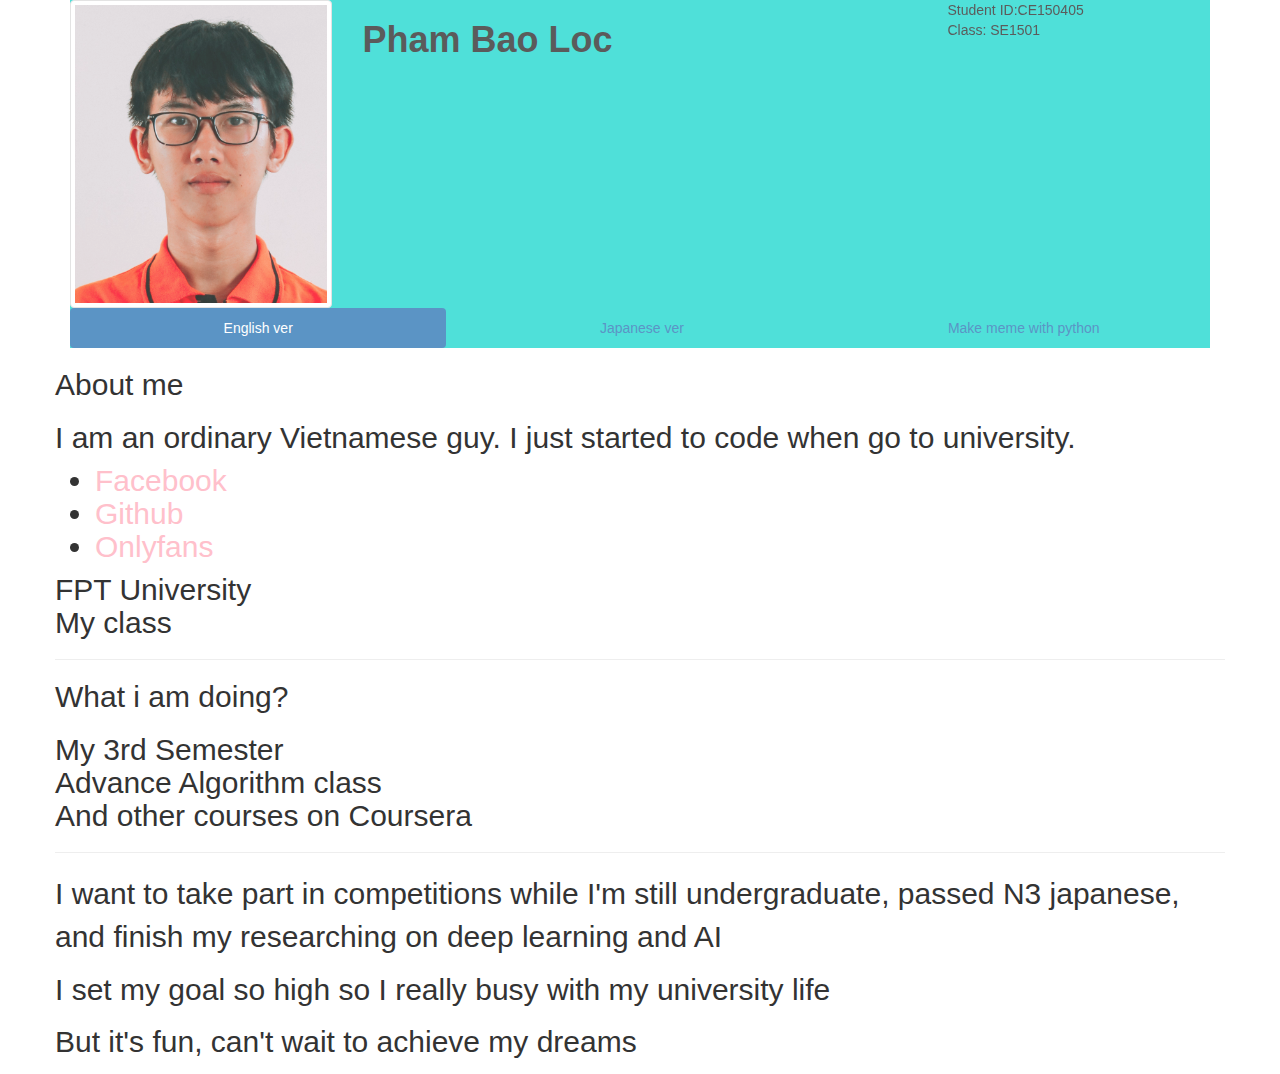
==== index.html @ cc4bdba4 "add first commit" ====
<!DOCTYPE html>
<html lang="en">
<head>
    <title>Bootstrap example</title>
    <meta charset="UTF-8">
    <!-- Latest compiled and minified CSS -->
    <link rel="stylesheet" href="https://maxcdn.bootstrapcdn.com/bootstrap/3.4.1/css/bootstrap.min.css">
    <link rel="stylesheet" href="css/mystyle.css">
    <!-- jQuery library -->
    <script src="https://ajax.googleapis.com/ajax/libs/jquery/3.5.1/jquery.min.js"></script>
    <!-- Latest compiled JavaScript -->
    <script src="https://maxcdn.bootstrapcdn.com/bootstrap/3.4.1/js/bootstrap.min.js"></script>
    
    
</head>
<body class="bg">
    <div class="container">
        <header>
            <div class="row">
                <div class="col-xs-0 col-sm-3">
                    <img src="img/me1.jpg" class="hidden-xs img-fluid img-thumbnail" alt=""/>
                </div>
                <div class="col-xs-12 col-sm-6">
                    <h1>Pham Bao Loc<h1>
                </div>
       
                <div class="col-xs-12 col-sm-3">
                <address>Student ID:CE150405</br>
                Class: SE1501</br>
                
                </address>
                </div>
            </div>
            <ul class="nav nav-pills nav-justified">
                <li class="active"><a href="" >English ver</a></li>
                <li><a href="page1.html">Japanese ver</a></li>
                <li><a href="page2.html">Make meme with python</a></li>
            </ul>
        </header>
        
        
        <div class="row">
            <div class="">
                <artical>
                
                <section id="Introduction">
                    <h2>About me<h2>
                    <p>I am an ordinary Vietnamese guy. I just started to code when go to university.</p>
                    <ul>
                        <li><a href="#" target="_blank">Facebook</li>
                        <li><a href="https://github.com/BaoLocPham" target="_blank" >Github</li>
                        <li><a href="img/onlyfans.jpg" target="_blank" >Onlyfans</a></li>
                    </ul>
                    
                    <details><summary>FPT University</summary>
                        <p>My university is located at Can Tho City, Vietnam.</p>
                        <img class="img-responsive img-thumbnail" src="img/fpt.png" alt="My university"/>
                    </details>
                    <details><summary>My class</summary>
                        <p>This is a picture of my English Preparation class</p>
                        <p>Man, I love them</p>
                        <img class="img-responsive img-thumbnail" src="img/SE1501.jpg" alt="My class"/>
                    </details>
                </section>
                <hr>
                <section id="My progress">
                    <h2>What i am doing?<h2>
                    <details><summary>My 3rd Semester</summary>
                        <ul>
                            <li>Web Design for Every body</li>
                            <li>Data structure and algorithm with Java</li>
                            <li>Database System</li>
                            <li>OOP with Java Lab</li>
                            <li>Japanese Elementary</li>
                        </ul>
                   
                    </details>
                     <details><summary>Advance Algorithm class</summary>
                        <p> Every Wednesday and Friday at 7.00pm with mr.Khanh</p>
                    </details>
                    <p> And other courses on Coursera </p>
                </section>
                <hr>
                <section id="Futures">
                    <p>I want to take part in competitions while I'm still undergraduate, passed N3 japanese, and finish my researching on deep learning and AI</p>
                    <p>I set my goal so high so I really busy with my university life<p>
                    <p>But it's fun, can't wait to achieve my dreams</p
                
                </section>
                
                </artical>
                
                
                
            </div>
        </div>
        
    </div>
    
   

</ul>
</bodY>
</html>
---- css/mystyle.css ----
#Futures{
    font-size: 30px;
}

h1{
    font-weight: bold;
}

header{
    background-color: #23d9d0;
    opacity: 0.8;
}

.items{
    width: 500px;
    height: 500px; 
}
section{
    margin-top: 5px;
}
section img{
    width: 80%;
    height: 80%;
}
section img:hover{
    transform: scale(1.2,1.2);
    z-index: 10;
}
article img:hover{
    transform: scale(1.2,1.2);
    z-index: 10;
}
.bg{
    
  /* The image used */
  background-image: url(../img/giphy.gif);
  

  /* Half height */
  height: 100%;
  

  /* Center and scale the image nicely */
  background-position: center;
  background-repeat: no-repeat;
  background-size:  99% 100%;
}
#Introduction li a{
    color: pink;
    
}

.header1{
    background-color: #ffccff;
    opacity: 90%;
    
}
.bg1{
  
    
  /* The image used */
  background-image: url(../img/sakura.gif);
  

  /* Half height */
  height: 100%;
  

  /* Center and scale the image nicely */
  background-position: center;
  background-repeat: no-repeat;
  background-size:  cover;
}
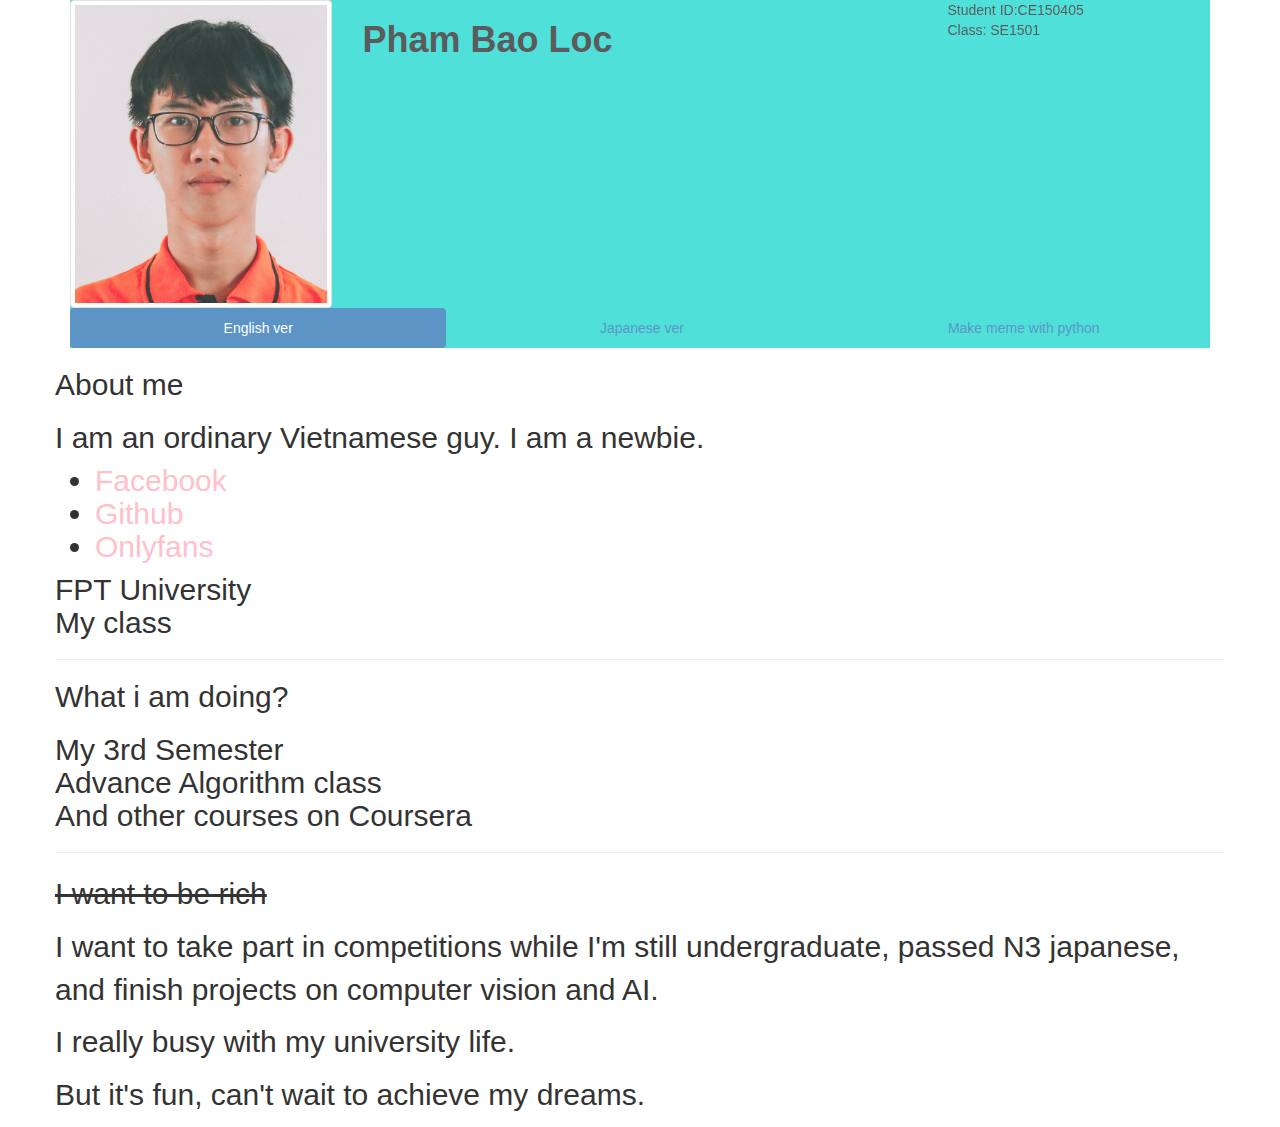
==== commit 792350b0: "change some details in index.html" ====
--- a/index.html
+++ b/index.html
@@ -40,12 +40,12 @@
         
         
         <div class="row">
-            <div class="">
+            <div>
                 <artical>
                 
                 <section id="Introduction">
                     <h2>About me<h2>
-                    <p>I am an ordinary Vietnamese guy. I just started to code when go to university.</p>
+                    <p>I am an ordinary Vietnamese guy. I am a newbie.</p>
                     <ul>
                         <li><a href="#" target="_blank">Facebook</li>
                         <li><a href="https://github.com/BaoLocPham" target="_blank" >Github</li>
@@ -54,7 +54,7 @@
                     
                     <details><summary>FPT University</summary>
                         <p>My university is located at Can Tho City, Vietnam.</p>
-                        <img class="img-responsive img-thumbnail" src="img/fpt.png" alt="My university"/>
+                        <img class="img-responsive img-thumbnail" src="img/fpt.PNG" alt="My university"/>
                     </details>
                     <details><summary>My class</summary>
                         <p>This is a picture of my English Preparation class</p>
@@ -82,9 +82,10 @@
                 </section>
                 <hr>
                 <section id="Futures">
-                    <p>I want to take part in competitions while I'm still undergraduate, passed N3 japanese, and finish my researching on deep learning and AI</p>
-                    <p>I set my goal so high so I really busy with my university life<p>
-                    <p>But it's fun, can't wait to achieve my dreams</p
+                    <p><del>I want to be rich</del></p>
+                    <p>I want to take part in competitions while I'm still undergraduate, passed N3 japanese, and finish projects on computer vision and AI.</p>
+                    <p>I really busy with my university life.<p>
+                    <p>But it's fun, can't wait to achieve my dreams.</p>
                 
                 </section>
                 
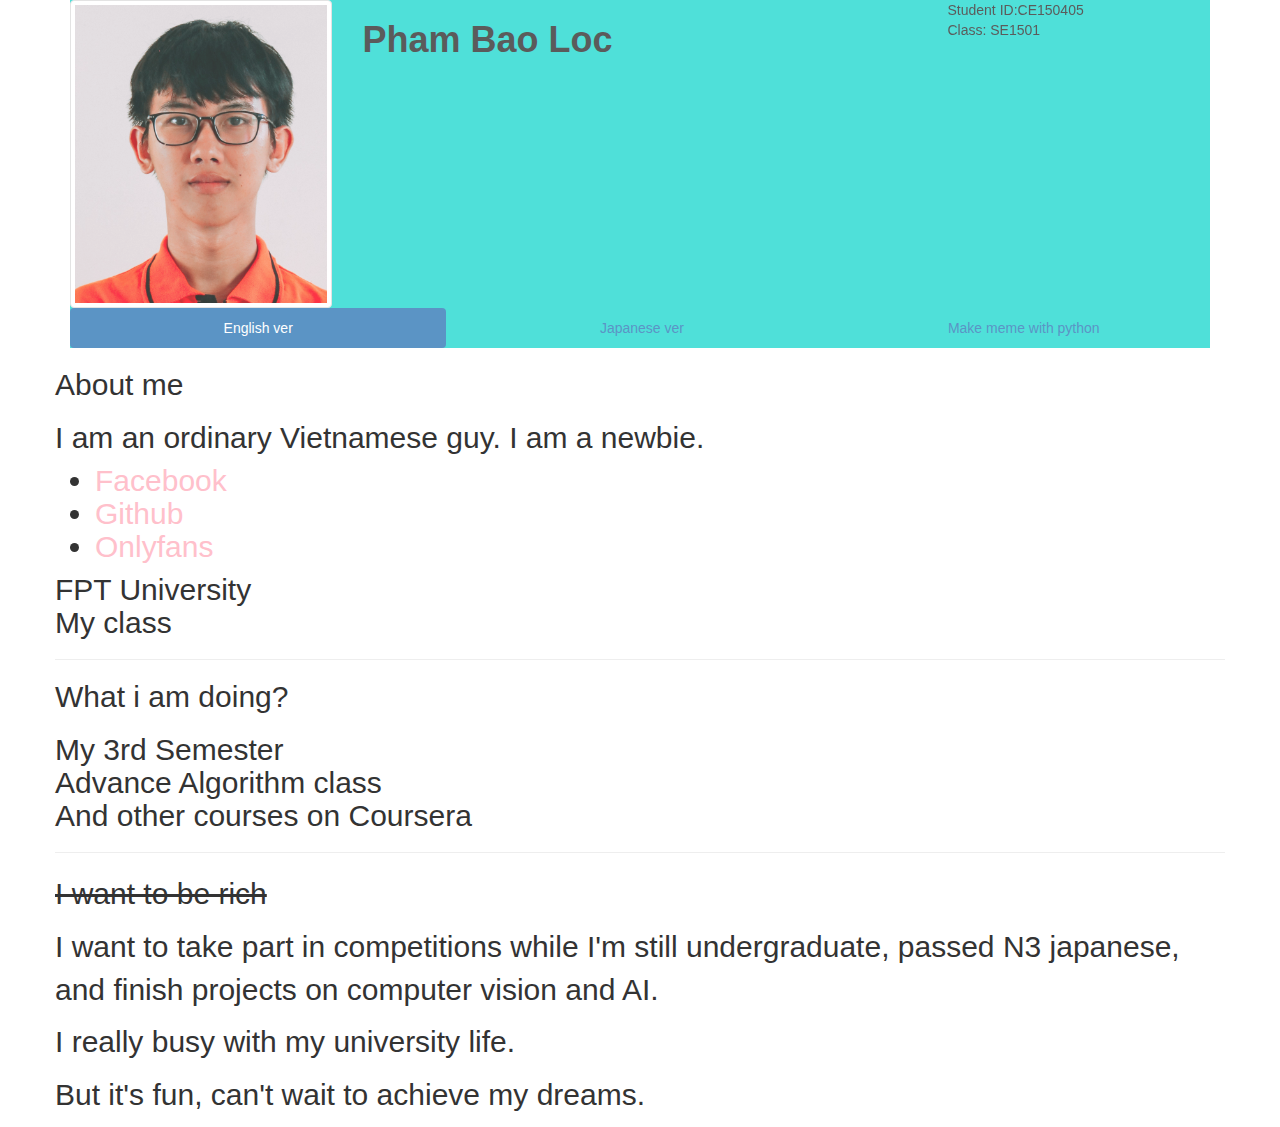
==== commit db98002e: "Update index.html" ====
--- a/index.html
+++ b/index.html
@@ -1,7 +1,7 @@
 <!DOCTYPE html>
 <html lang="en">
 <head>
-    <title>Bootstrap example</title>
+    <title>BaoLoc</title>
     <meta charset="UTF-8">
     <!-- Latest compiled and minified CSS -->
     <link rel="stylesheet" href="https://maxcdn.bootstrapcdn.com/bootstrap/3.4.1/css/bootstrap.min.css">
@@ -17,8 +17,8 @@
     <div class="container">
         <header>
             <div class="row">
-                <div class="col-xs-0 col-sm-3">
-                    <img src="img/me1.jpg" class="hidden-xs img-fluid img-thumbnail" alt=""/>
+                <div class="col-0 col-md-3">
+                    <img src="img/me1.jpg" class="display-none display-md-block img-fluid img-thumbnail" alt=""/>
                 </div>
                 <div class="col-xs-12 col-sm-6">
                     <h1>Pham Bao Loc<h1>
@@ -102,4 +102,4 @@
 
 </ul>
 </bodY>
-</html>+</html>
